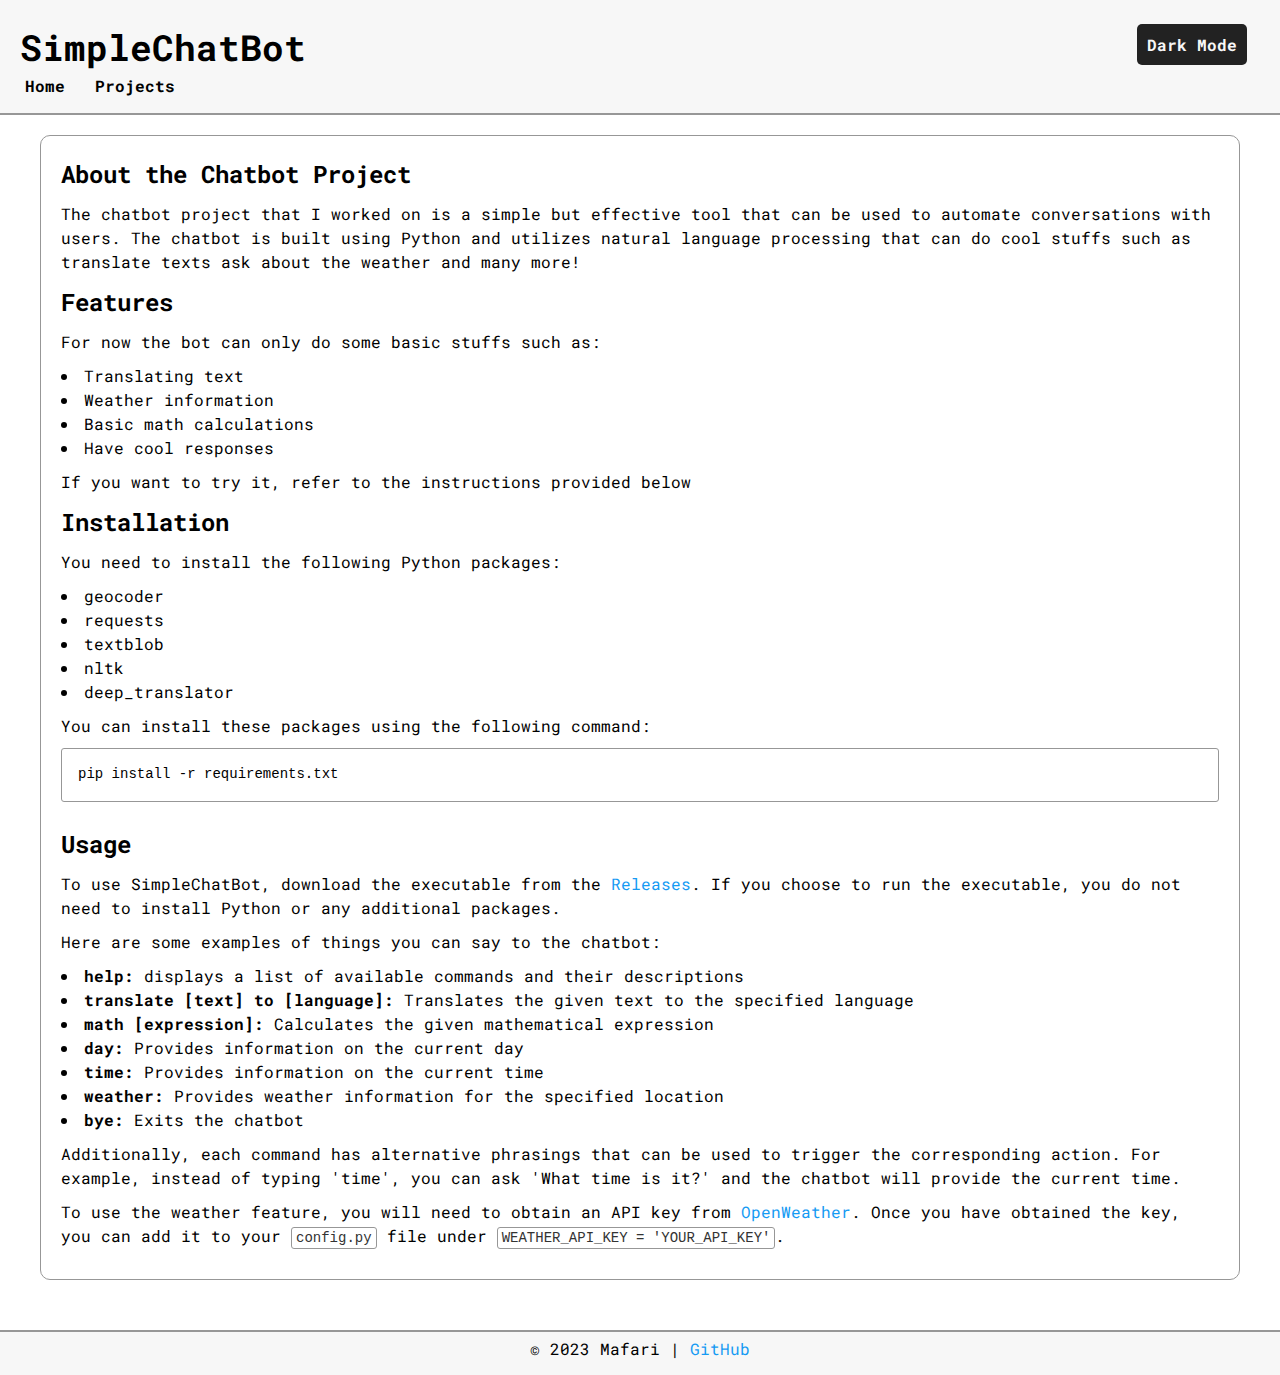
==== projects/chat.html @ 387a86cc "initial" ====
<!DOCTYPE html>
<html lang="en">

<head>
    <meta charset="UTF-8" />
    <meta name="viewport" content="width=device-width, initial-scale=1.0" />
    <title>SimpleChatBot</title>
    <link rel="stylesheet" href="../static/style/style.css" />
</head>

<body>
    <header>
        <div class="container">
            <h1>SimpleChatBot</h1>
            <nav>
                <ul>
                    <li><a href="../" title="Go to the home page">Home</a></li>
                    <li>
                        <a href="#">Projects</a>
                        <ul>
                            <li><a href="../projects/chat" title="View SimpleChatBot project">SimpleChatBot</a></li>
                            <li><a href="../projects/tictactoe" title="View TicTacToe project">TicTacToe</a></li>
                            <li><a href="../projects/topdownshooter" title="View TopDownShooter project">TopDownShooter</a></li>
                        </ul>
                    </li>
                </ul>
            </nav>
        </div>
    </header>

    <main>
        <div class="container">
            <section>
                <h2>About the Chatbot Project</h2>
                <p>The chatbot project that I worked on is a simple but effective tool that can be used to automate
                    conversations with users.
                    The chatbot is built using Python and utilizes natural language processing that can do cool stuffs
                    such as translate texts
                    ask about the weather and many more!
                </p>
                <h2>Features</h2>
                <p>
                    For now the bot can only do some basic stuffs such as:
                </p>
                <ul>
                    <li>Translating text</li>
                    <li>Weather information</li>
                    <li>Basic math calculations</li>
                    <li>Have cool responses</li>
                </ul>
                <p>If you want to try it, refer to the instructions provided below</p>
                <h2>Installation</h2>
                <p>You need to install the following Python packages:</p>
                <ul>
                    <li>geocoder</li>
                    <li>requests</li>
                    <li>textblob</li>
                    <li>nltk</li>
                    <li>deep_translator</li>
                </ul>
                <p>You can install these packages using the following command:</p>
                <pre>pip install -r requirements.txt</pre>

                <h2>Usage</h2>
                <p>
                    To use SimpleChatBot, download the executable from the
                    <a href="https://github.com/MafariT/SimpleChatBot/releases/latest">Releases</a>. If you choose to
                    run the executable, you do not need to install
                    Python or any additional packages.
                </p>
                <p>Here are some examples of things you can say to the chatbot:</p>
                <ul>
                    <li>
                        <strong>help:</strong> displays a list of available commands and
                        their descriptions
                    </li>
                    <li>
                        <strong>translate [text] to [language]:</strong> Translates the
                        given text to the specified language
                    </li>
                    <li>
                        <strong>math [expression]:</strong> Calculates the given
                        mathematical expression
                    </li>
                    <li><strong>day:</strong> Provides information on the current day</li>
                    <li>
                        <strong>time:</strong> Provides information on the current time
                    </li>
                    <li>
                        <strong>weather:</strong> Provides weather information for the
                        specified location
                    </li>
                    <li><strong>bye:</strong> Exits the chatbot</li>
                </ul>
                <p>
                    Additionally, each command has alternative phrasings that can be
                    used to trigger the corresponding action. For example, instead of
                    typing 'time', you can ask 'What time is it?' and the chatbot will
                    provide the current time.
                </p>
                <p>
                    To use the weather feature, you will need to obtain an API key from
                    <a href="https://openweathermap.org/">OpenWeather</a>. Once you have
                    obtained the key, you can add it to your <code>config.py</code>
                    file under
                    <code>WEATHER_API_KEY = 'YOUR_API_KEY'</code>.
                </p>
            </section>

            <nav>
                <ul>
                    <li class="mode-toggle-container">
                        <a href="#" id="mode-toggle" title="Toggle dark mode">Dark Mode</a>
                    </li>
                </ul>
            </nav>
        </div>
    </main>

    <footer>
        <div class="container">
            <p>&copy; 2023 Mafari | <a href="https://github.com/mafarit">GitHub</a></p>
        </div>
    </footer>

    <script src="../static/js/main.js"></script>
</body>

</html>
---- static/style/style.css ----
@import url("https://fonts.googleapis.com/css2?family=Roboto+Mono&display=swap");
/* Variables */
:root {
  --font-family: "Roboto Mono", monospace;
  --primary-color: #000000;
  --secondary-color: #ffffff;
  --accent-color: #159af3;
  --header-footer-color: #f7f7f7;
  --background-color-lightmode: #fff;
  --background-color-darkmode: #222;
  --border-color-darkmode: #30363d;
  --border-color-lightmode: #979797;
}

* {
  margin: 0;
  padding: 0;
  box-sizing: border-box;
}

body {
  font-family: var(--font-family);
  font-size: 16px;
  line-height: 1.5;
  color: var(--primary-color);
}

header {
  background-color: var(--header-footer-color);
  border-bottom: 2px solid var(--border-color-lightmode);
  padding-top: 20px;
  padding-bottom: 5px;
  display: flex;
  justify-content: space-between;
  align-items: center;
}

.container {
  width: 100%;
  max-width: 1366px;
  margin: 0 auto;
  padding: 0 20px;
}

h1 {
  font-size: 36px;
  animation: fadeIn 1s ease-in-out;
}

main {
  padding: 20px;
  display: flex;
  flex-wrap: wrap;
  justify-content: space-between;
}

section {
  flex-basis: 48%;
  margin-bottom: 20px;
  border-radius: 10px;
  padding: 20px;
  background-color: var(--background-color-lightmode);
  border: 1px solid var(--border-color-lightmode);
}

h2 {
  font-size: 24px;
  color: var(--primary-color);
  margin-bottom: 10px;
}

p {
  font-size: 16px;
  margin-bottom: 10px;
}

ul {
  font-size: 16px;
  list-style-position: inside;
  color: var(--primary-color);
  margin-bottom: 10px;
}

img {
  max-width: 100%;
  height: auto;
  border-radius: 5px;
}

pre {
  border: 1px solid var(--border-color-lightmode);
  border-radius: 3px;
  font-size: 14px;
  line-height: 1.4;
  overflow-x: auto;
  padding: 16px;
  margin-bottom: 24px;
  white-space: pre-wrap;
  word-wrap: break-word;
}

code {
  font-size: 14px;
  border: 1px solid var(--border-color-lightmode);
  border-radius: 3px;
  color: #333;
  padding: 2px 4px;
  white-space: pre-wrap;
  word-wrap: break-word;
}

footer {
  background-color: var(--header-footer-color);
  border-top: 2px solid var(--border-color-lightmode);
  color: var(--primary-color);
  padding: 5px;
  text-align: center;
  width: 100%;
}

/*
  *Add dropdown styles 
*/
nav ul {
  list-style: none;
  display: flex;
}
nav li {
  margin-right: 20px;
  position: relative;
}
nav a {
  text-decoration: none;
  color: var(--primary-color);
  transition: all 0.3s ease;
  font-weight: bold;
  padding: 5px;
  border-radius: 5px;
}
nav a:hover {
  color: var(--secondary-color);
  background-color: var(--primary-color);
  padding: 10px;
  border-radius: 5px;
}
nav ul ul {
  display: none;
  position: absolute;
  top: 100%;
  left: 0;
  background-color: var(--secondary-color);
  padding: 0;
  box-shadow: 0px 5px 10px rgba(0, 0, 0, 0.3);
}
nav ul li:hover > ul {
  display: block;
}
nav ul ul li {
  width: 100%;
  white-space: nowrap;
  position: relative;
  margin-right: 0;
}
nav ul ul ul {
  position: absolute;
  left: 100%;
  top: 0;
}

/*
      *Add link click effect
*/
footer a,
section a {
  color: var(--accent-color);
  text-decoration: none;
  position: relative;
  transition: all 0.3s ease;
}
footer a::before,
section a::before {
  content: "";
  position: absolute;
  bottom: 0;
  left: 0;
  width: 100%;
  height: 2px;
  background-color: var(--accent-color);
  transform: scaleX(0);
  transform-origin: left;
  transition: all 0.3s ease;
}
footer a:hover::before,
section a:hover::before {
  transform: scaleX(1);
}

/*
  * HEADER ANIMATION
  */
@keyframes fadeIn {
  0% {
    opacity: 0;
    transform: translateY(-50px);
  }
  100% {
    opacity: 1;
    transform: translateY(0);
  }
}
/* 
  *DARK MODE
*/
.mode-toggle-container {
  position: absolute;
  top: 5%;
  right: 1%;
  transform: translateY(-50%);
}

#mode-toggle {
  text-decoration: none;
  padding: 10px;
  background-color: #222;
  color: #f7f7f7;
  border-radius: 5px;
  transition: background-color 0.3s, color 0.3s;
}
#mode-toggle:hover {
  background-color: #f7f7f7;
  color: #222;
}

.dark-mode {
  color: var(--secondary-color);
  background-color: var(--primary-color);
}
.dark-mode header {
  background-color: var(--background-color-darkmode);
}
.dark-mode section {
  border: 1px solid var(--border-color-darkmode);
  background-color: var(--background-color-darkmode);
}
.dark-mode nav a {
  color: var(--secondary-color);
  background-color: var(--primary-color);
  padding: 5px;
  border-radius: 5px;
}
.dark-mode nav a:hover {
  border-bottom: 0;
  color: var(--background-color-darkmode);
  background-color: var(--secondary-color);
  padding: 10px;
  border-radius: 5px;
}
.dark-mode nav ul ul {
  background-color: var(--background-color-darkmode);
  box-shadow: 0px 5px 10px var(--background-color-darkmode);
}
.dark-mode nav ul ul li a {
  color: var(--secondary-color);
  padding: 0;
}
.dark-mode h2,
.dark-mode p,
.dark-mode ul {
  color: var(--secondary-color);
}
.dark-mode pre {
  border: 1px solid var(--border-color-darkmode);
}
.dark-mode code {
  color: var(--secondary-color);
  padding: 2px 4px;
  border-radius: 3px;
  border: 1px solid var(--border-color-darkmode);
}
.dark-mode footer {
  background-color: #222;
}

@media (max-width: 768px) {
  header {
    flex-direction: column;
    align-items: flex-start;
  }
  nav ul {
    margin-top: 20px;
  }
  nav li {
    margin-right: 10px;
  }
  main {
    flex-direction: column;
  }
  section {
    flex-basis: 100%;
  }
}
@media (min-width: 1366px) {
  main {
    flex-wrap: nowrap;
  }
  section {
    margin-right: 20px;
  }
  section:last-child {
    margin-right: 0;
  }
}/*# sourceMappingURL=style.css.map */
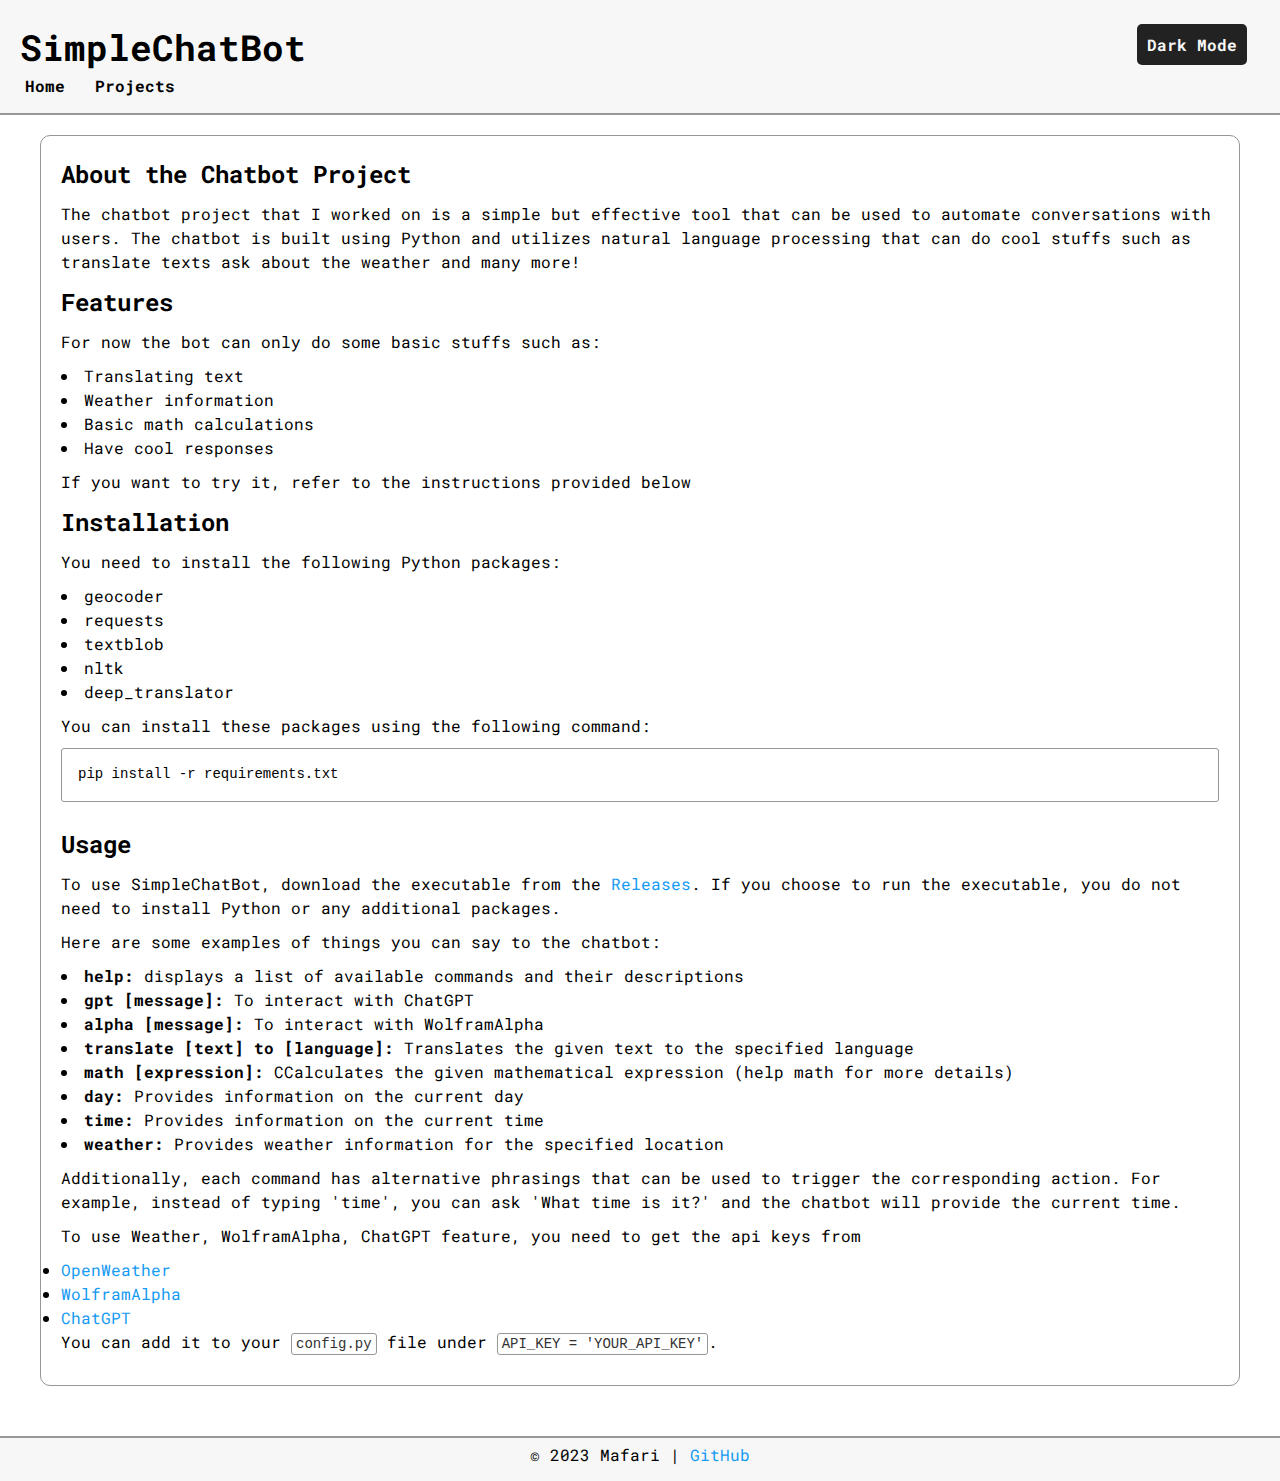
==== commit d287f43b: "update desc" ====
--- a/projects/chat.html
+++ b/projects/chat.html
@@ -75,12 +75,17 @@
                         their descriptions
                     </li>
                     <li>
+                        <strong>gpt [message]:</strong> To interact with ChatGPT
+                    </li>
+                    <li>
+                        <strong>alpha [message]:</strong> To interact with WolframAlpha
+                    </li>
+                    <li>
                         <strong>translate [text] to [language]:</strong> Translates the
                         given text to the specified language
                     </li>
                     <li>
-                        <strong>math [expression]:</strong> Calculates the given
-                        mathematical expression
+                        <strong>math [expression]:</strong> CCalculates the given mathematical expression (help math for more details)
                     </li>
                     <li><strong>day:</strong> Provides information on the current day</li>
                     <li>
@@ -90,7 +95,6 @@
                         <strong>weather:</strong> Provides weather information for the
                         specified location
                     </li>
-                    <li><strong>bye:</strong> Exits the chatbot</li>
                 </ul>
                 <p>
                     Additionally, each command has alternative phrasings that can be
@@ -99,11 +103,11 @@
                     provide the current time.
                 </p>
                 <p>
-                    To use the weather feature, you will need to obtain an API key from
-                    <a href="https://openweathermap.org/">OpenWeather</a>. Once you have
-                    obtained the key, you can add it to your <code>config.py</code>
-                    file under
-                    <code>WEATHER_API_KEY = 'YOUR_API_KEY'</code>.
+                    To use Weather, WolframAlpha, ChatGPT feature, you need to get the api keys from
+                    <li><a href="https://openweathermap.org/">OpenWeather</a></li>
+                    <li><a href="https://products.wolframalpha.com/api/">WolframAlpha</a></li>
+                    <li><a href="https://platform.openai.com/account/api-keys)">ChatGPT</a></li>
+                    You can add it to your <code>config.py</code> file under <code>API_KEY = 'YOUR_API_KEY'</code>.
                 </p>
             </section>
 
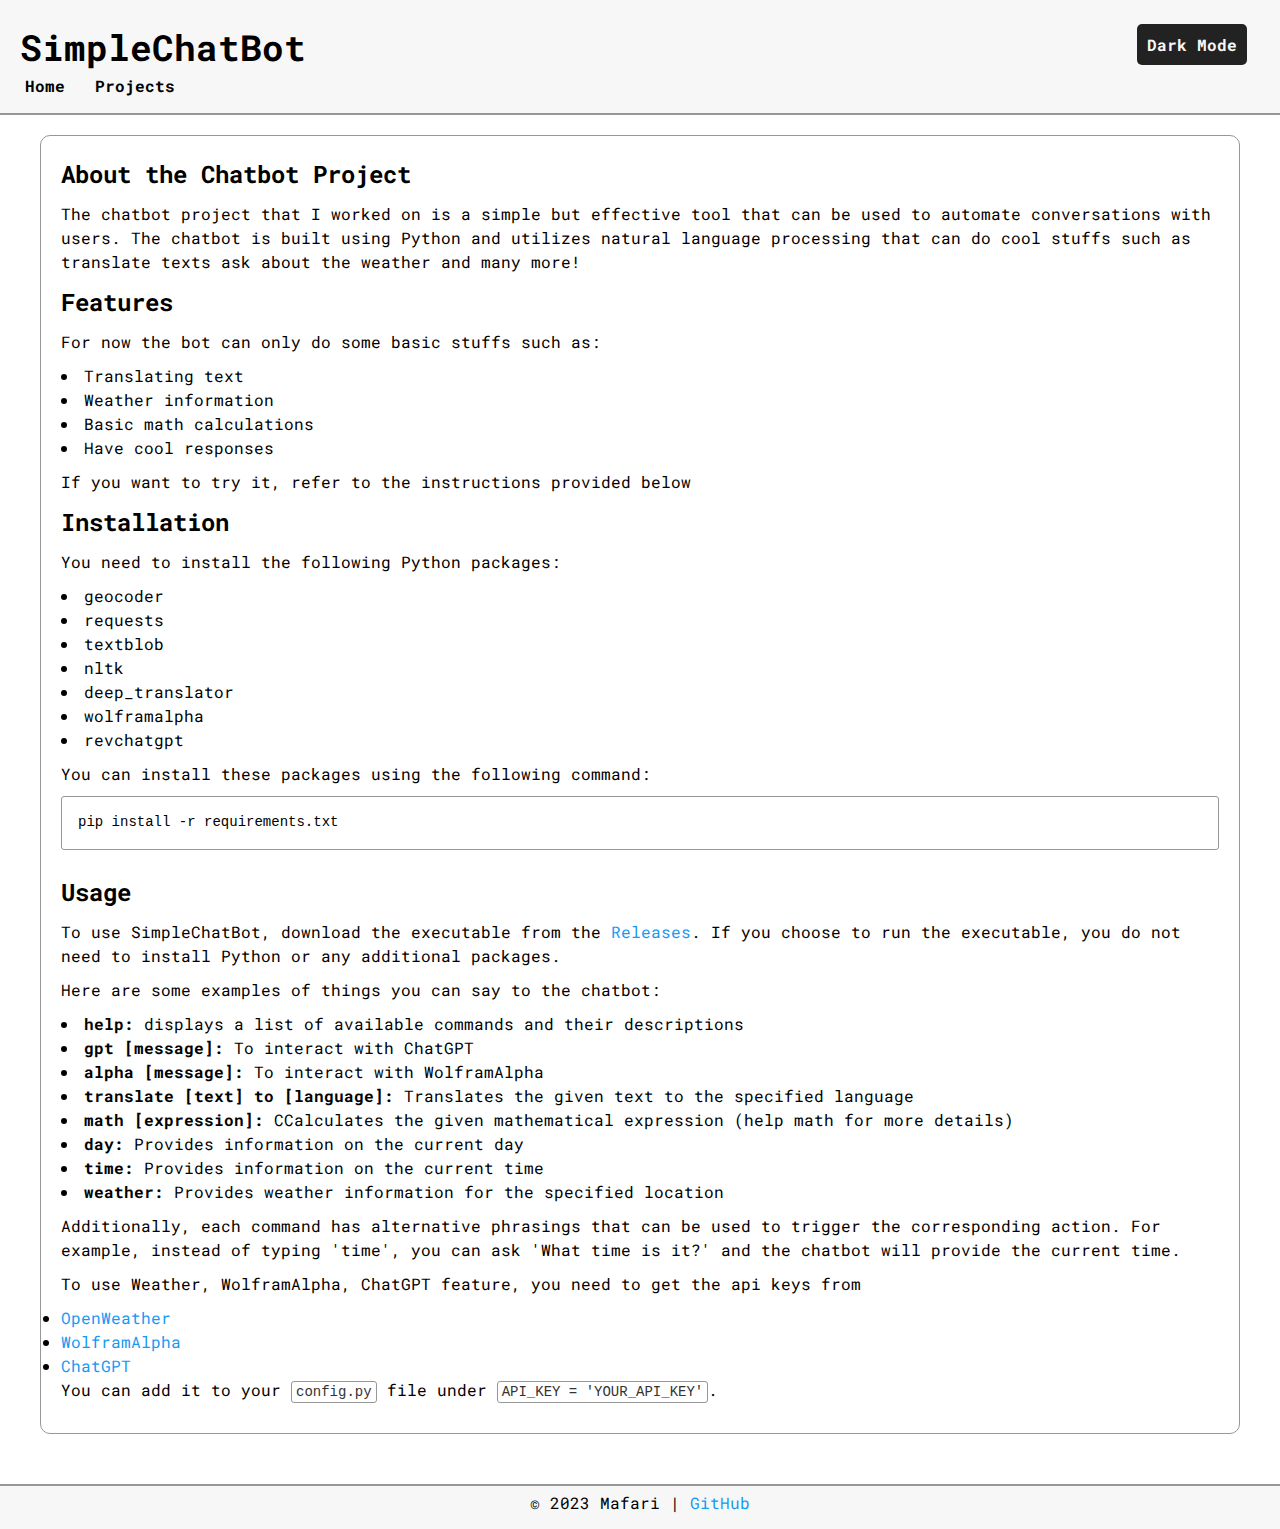
==== commit fb2b64eb: "updated requirements" ====
--- a/projects/chat.html
+++ b/projects/chat.html
@@ -57,6 +57,8 @@
                     <li>textblob</li>
                     <li>nltk</li>
                     <li>deep_translator</li>
+                    <li>wolframalpha</li>
+                    <li>revchatgpt</li>
                 </ul>
                 <p>You can install these packages using the following command:</p>
                 <pre>pip install -r requirements.txt</pre>
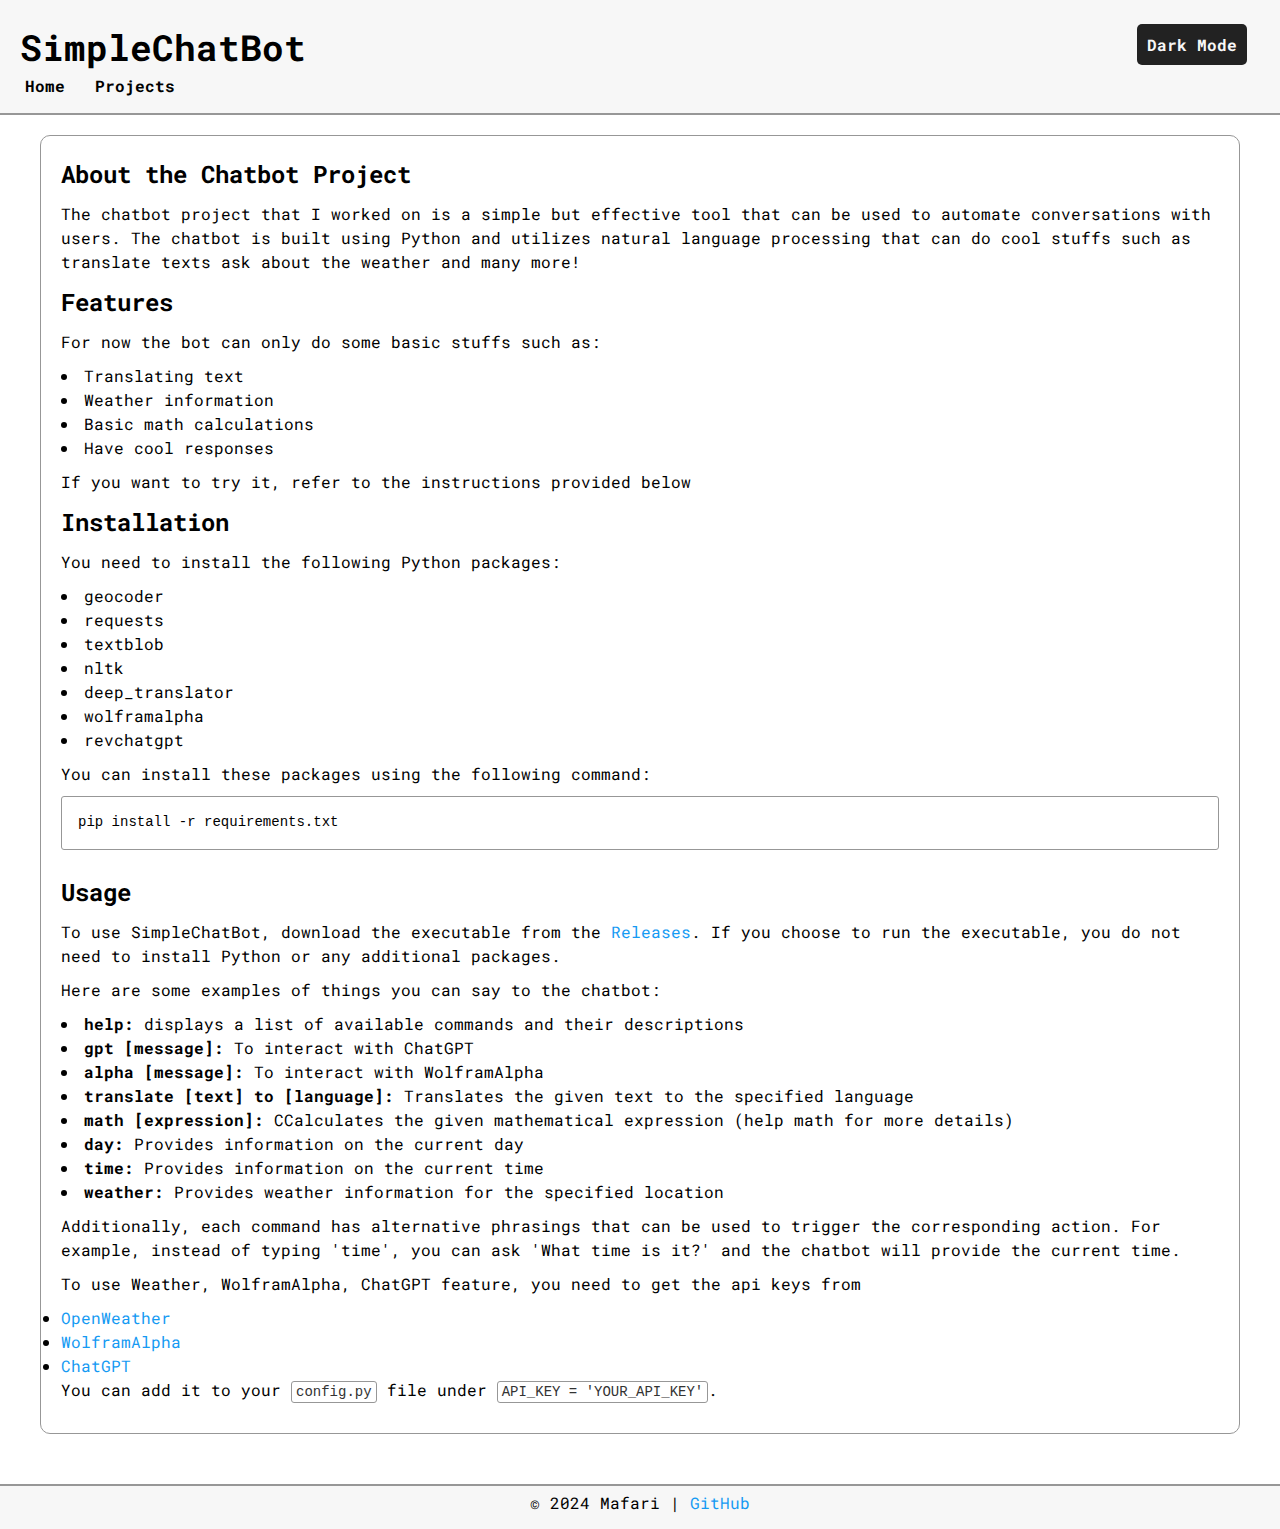
==== commit 3a4e0ed7: "added 1 proj" ====
--- a/projects/chat.html
+++ b/projects/chat.html
@@ -18,6 +18,7 @@
                     <li>
                         <a href="#">Projects</a>
                         <ul>
+                            <li><a href="../projects/isbn" title="View ISBN Validator Project">ISBN Validator</a></li>
                             <li><a href="../projects/chat" title="View SimpleChatBot project">SimpleChatBot</a></li>
                             <li><a href="../projects/tictactoe" title="View TicTacToe project">TicTacToe</a></li>
                             <li><a href="../projects/topdownshooter" title="View TopDownShooter project">TopDownShooter</a></li>
@@ -125,7 +126,7 @@
 
     <footer>
         <div class="container">
-            <p>&copy; 2023 Mafari | <a href="https://github.com/mafarit">GitHub</a></p>
+            <p>&copy; 2024 Mafari | <a href="https://github.com/mafarit">GitHub</a></p>
         </div>
     </footer>
 
